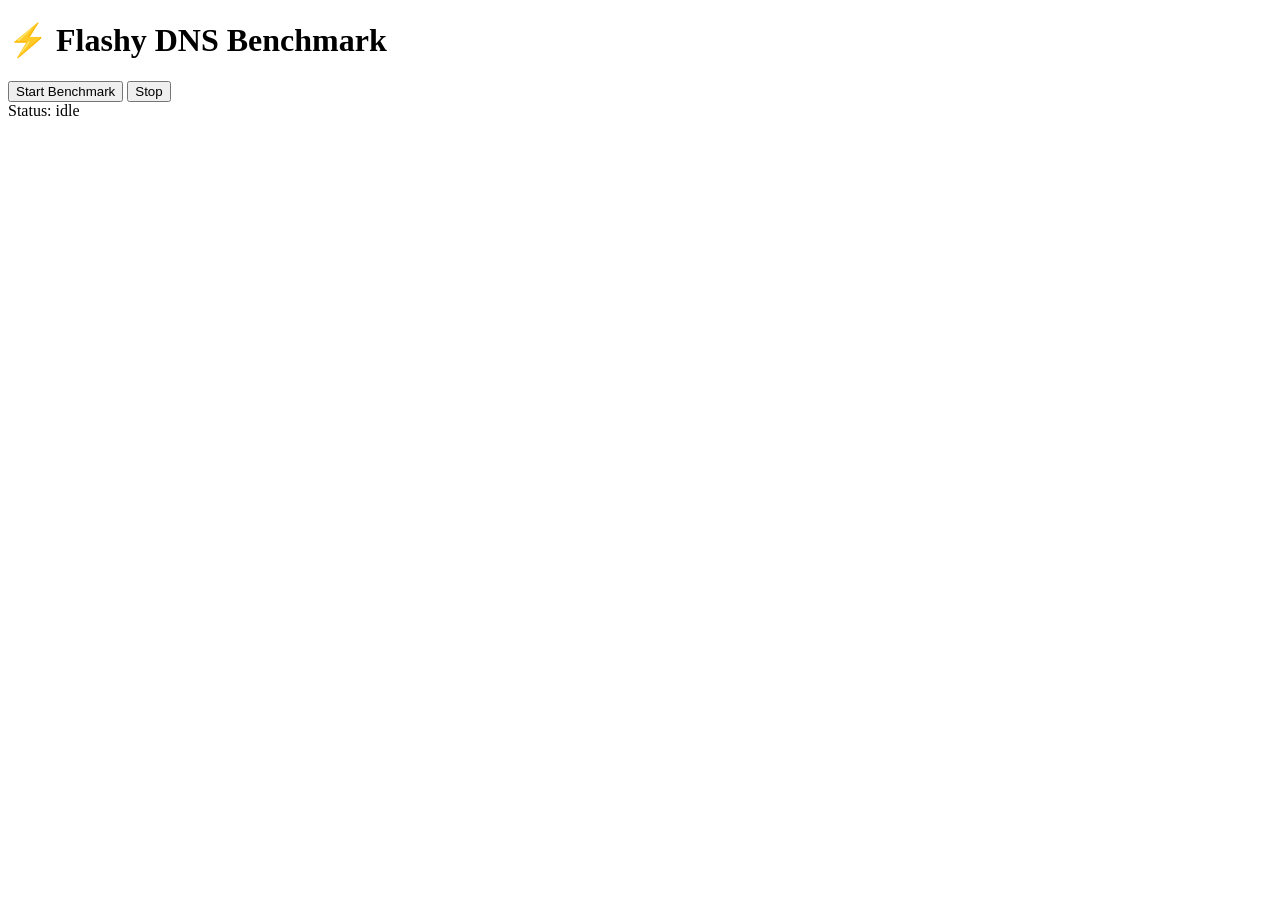
==== static/index.html @ a6df1c50 "flashy dns gui first draft" ====
<!DOCTYPE html>
<html lang="en">
<head>
    <meta charset="UTF-8">
    <title>Flashy DNS GUI</title>
    <link rel="stylesheet" href="./static/style.css">
</head>
<body>

<h1>⚡ Flashy DNS Benchmark</h1>

<div class="controls">
    <button id="startBtn">Start Benchmark</button>
    <button id="stopBtn">Stop</button>
</div>

<div id="statusBox">Status: idle</div>

<div id="results"></div>

<script src="./static/index.js"></script>
</body>
</html>
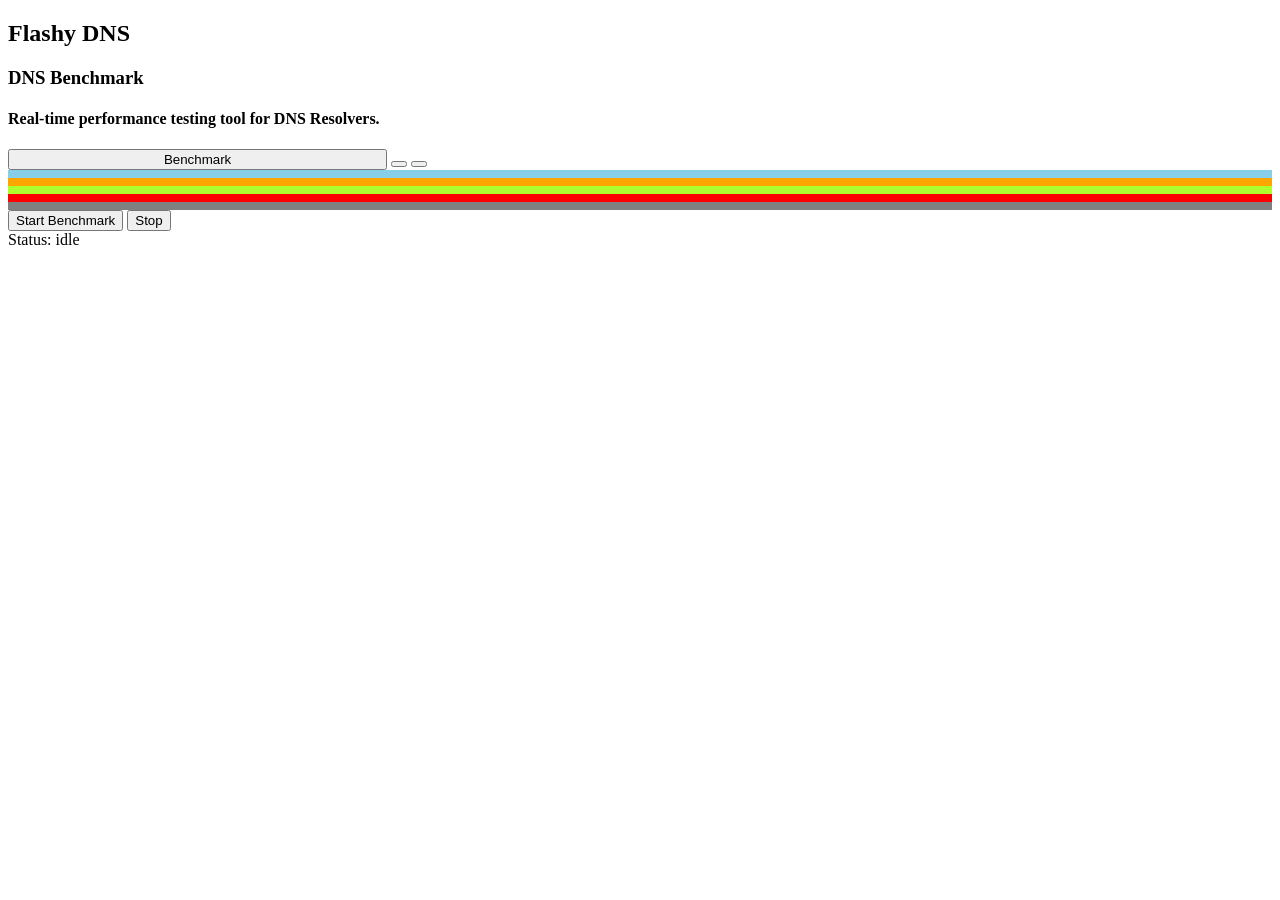
==== commit a38223fd: "css box design" ====
--- a/static/index.html
+++ b/static/index.html
@@ -2,12 +2,31 @@
 <html lang="en">
 <head>
     <meta charset="UTF-8">
-    <title>Flashy DNS GUI</title>
+    <title>Flashy DNS</title>
     <link rel="stylesheet" href="./static/style.css">
 </head>
 <body>
 
-<h1>⚡ Flashy DNS Benchmark</h1>
+<div id="head">
+<div id="head1">
+<h2>Flashy DNS</h2>
+<h3>DNS Benchmark</h3>
+<h4>Real-time performance testing tool for DNS Resolvers.</h4>
+</div>
+<div id="head2">
+<button style="width: 30%;">Benchmark</button>
+<button></button>
+<button></button>
+</div>
+</div>
+
+<div id="body1">
+<div class="box" style="border-top:8px solid skyblue;"></div>
+<div class="box" style="border-top:8px solid orange;"></div>
+<div class="box" style="border-top:8px solid greenyellow;"></div>
+<div class="box" style="border-top:8px solid red;"></div>
+<div class="box" style="border-top:8px solid gray;"></div>
+</div>
 
 <div class="controls">
     <button id="startBtn">Start Benchmark</button>
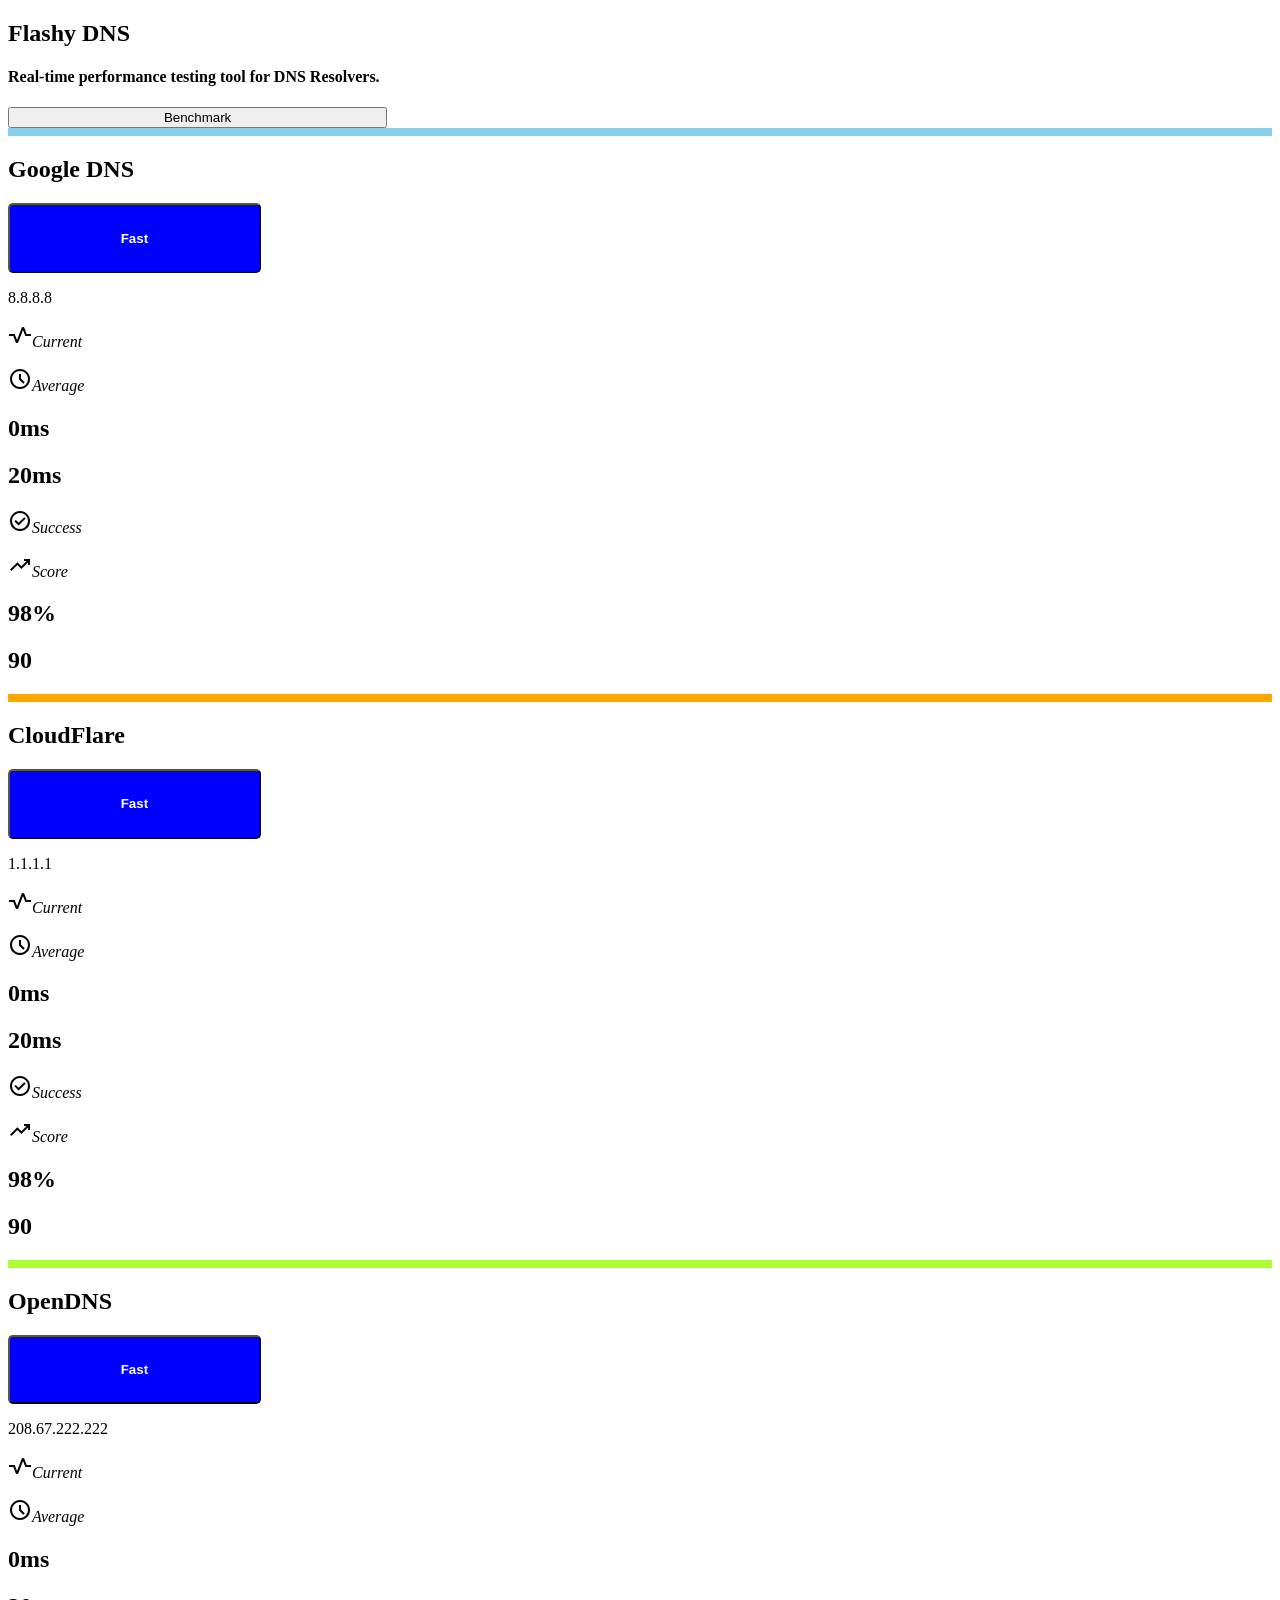
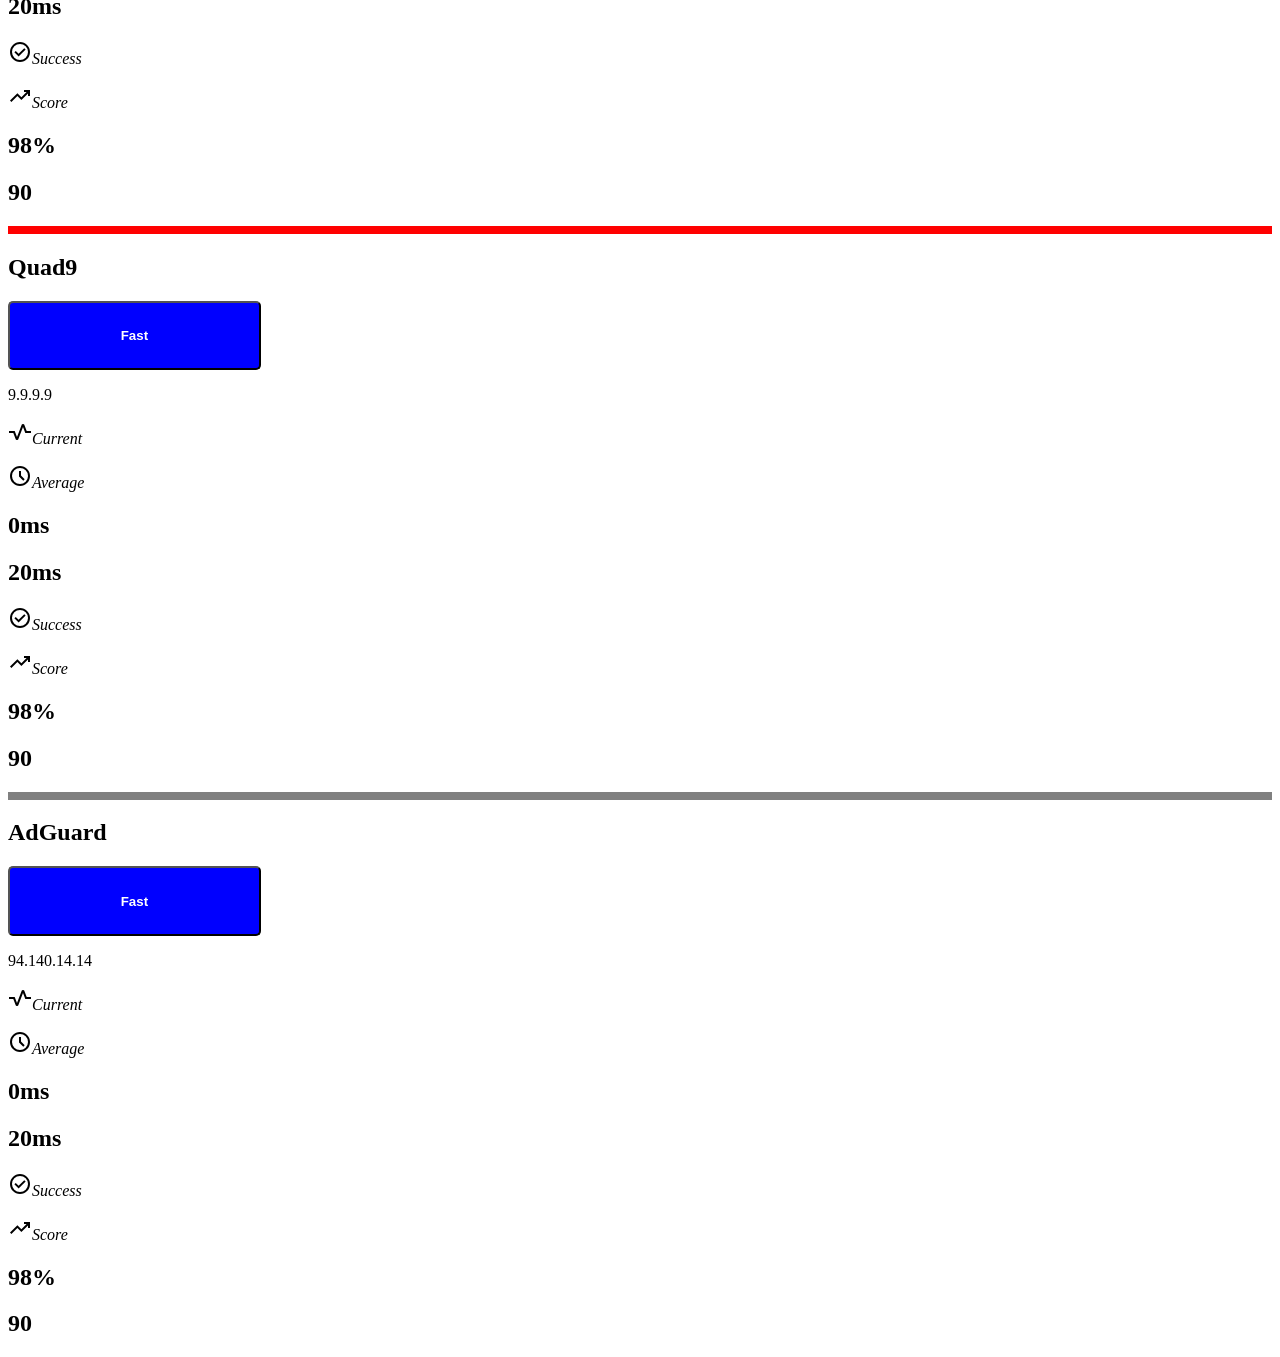
==== commit d2e52f61: "frontend added and integrated latency value" ====
--- a/static/index.html
+++ b/static/index.html
@@ -10,32 +10,92 @@
 <div id="head">
 <div id="head1">
 <h2>Flashy DNS</h2>
-<h3>DNS Benchmark</h3>
 <h4>Real-time performance testing tool for DNS Resolvers.</h4>
 </div>
 <div id="head2">
-<button style="width: 30%;">Benchmark</button>
-<button></button>
-<button></button>
+<button style="width: 30%;" id="benchmark">Benchmark</button>
 </div>
 </div>
 
 <div id="body1">
-<div class="box" style="border-top:8px solid skyblue;"></div>
-<div class="box" style="border-top:8px solid orange;"></div>
-<div class="box" style="border-top:8px solid greenyellow;"></div>
-<div class="box" style="border-top:8px solid red;"></div>
-<div class="box" style="border-top:8px solid gray;"></div>
+
+
+<div class="box" style="border-top:8px solid skyblue;">
+<div>
+<h2>Google DNS</h2>
+<button style="background:blue; width:20%; color:white; padding:2%; border-radius:5px; font-weight:600;">Fast</button>
+</div>
+<p>8.8.8.8</p>
+<div><p class="crit"><img src="/static/vital_signs.svg"/><i>Current</i></p><p class="crit"><img src="/static/schedule.svg"/><i>Average</i></p></div>
+<div><h2 id="google">0ms</h2><h2>20ms</h2></div>
+
+<div><p class="crit"><img src="/static/check_circle.svg"/><i>Success</i></p><p class="crit"><img src="/static/trending_up.svg"/><i>Score</i></p></div>
+<div><h2>98%</h2><h2>90</h2></div>
+
 </div>
 
-<div class="controls">
-    <button id="startBtn">Start Benchmark</button>
-    <button id="stopBtn">Stop</button>
+
+<div class="box" style="border-top:8px solid orange;">
+<div>
+<h2>CloudFlare</h2>
+<button style="background:blue; width:20%; color:white; padding:2%; border-radius:5px; font-weight:600;">Fast</button>
+</div>
+<p>1.1.1.1</p>
+<div><p class="crit"><img src="/static/vital_signs.svg"/><i>Current</i></p><p class="crit"><img src="/static/schedule.svg"/><i>Average</i></p></div>
+<div><h2 id="cloud">0ms</h2><h2>20ms</h2></div>
+
+<div><p class="crit"><img src="/static/check_circle.svg"/><i>Success</i></p><p class="crit"><img src="/static/trending_up.svg"/><i>Score</i></p></div>
+<div><h2>98%</h2><h2>90</h2></div>
+
 </div>
 
-<div id="statusBox">Status: idle</div>
 
-<div id="results"></div>
+<div class="box" style="border-top:8px solid greenyellow;">
+<div>
+<h2>OpenDNS</h2>
+<button style="background:blue; width:20%; color:white; padding:2%; border-radius:5px; font-weight:600;">Fast</button>
+</div>
+<p>208.67.222.222</p>
+<div><p class="crit"><img src="/static/vital_signs.svg"/><i>Current</i></p><p class="crit"><img src="/static/schedule.svg"/><i>Average</i></p></div>
+<div><h2 id="open">0ms</h2><h2>20ms</h2></div>
+
+<div><p class="crit"><img src="/static/check_circle.svg"/><i>Success</i></p><p class="crit"><img src="/static/trending_up.svg"/><i>Score</i></p></div>
+<div><h2>98%</h2><h2>90</h2></div>
+
+</div>
+
+
+<div class="box" style="border-top:8px solid red;">
+<div>
+<h2>Quad9</h2>
+<button style="background:blue; width:20%; color:white; padding:2%; border-radius:5px; font-weight:600;">Fast</button>
+</div>
+<p>9.9.9.9</p>
+<div><p class="crit"><img src="/static/vital_signs.svg"/><i>Current</i></p><p class="crit"><img src="/static/schedule.svg"/><i>Average</i></p></div>
+<div><h2 id="quad">0ms</h2><h2>20ms</h2></div>
+
+<div><p class="crit"><img src="/static/check_circle.svg"/><i>Success</i></p><p class="crit"><img src="/static/trending_up.svg"/><i>Score</i></p></div>
+<div><h2>98%</h2><h2>90</h2></div>
+
+</div>
+
+
+<div class="box" style="border-top:8px solid gray;">
+<div>
+<h2>AdGuard</h2>
+<button style="background:blue; width:20%; color:white; padding:2%; border-radius:5px; font-weight:600;">Fast</button>
+</div>
+<p>94.140.14.14</p>
+<div><p class="crit"><img src="/static/vital_signs.svg"/><i>Current</i></p><p class="crit"><img src="/static/schedule.svg"/><i>Average</i></p></div>
+<div><h2 id="ad">0ms</h2><h2>20ms</h2></div>
+
+<div><p class="crit"><img src="/static/check_circle.svg"/><i>Success</i></p><p class="crit"><img src="/static/trending_up.svg"/><i>Score</i></p></div>
+<div><h2>98%</h2><h2>90</h2></div>
+
+</div>
+</div>
+
+
 
 <script src="./static/index.js"></script>
 </body>
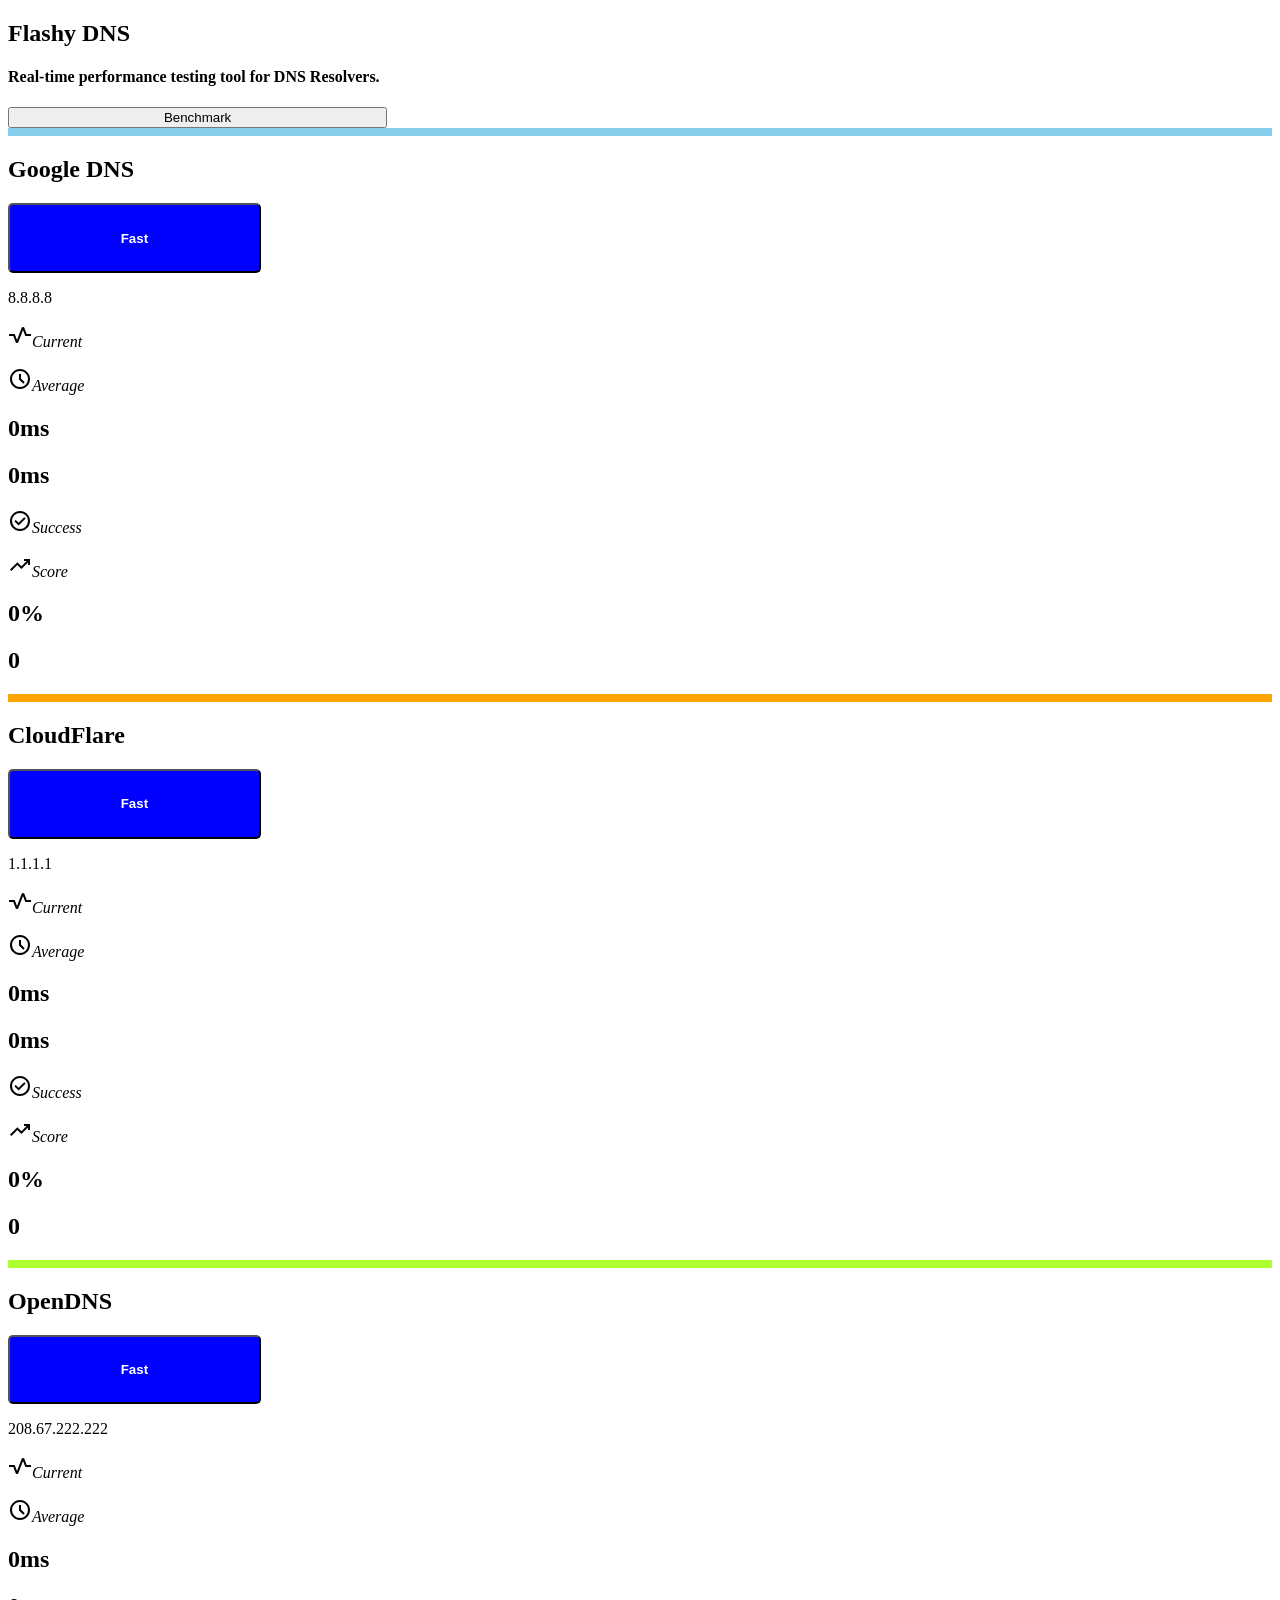
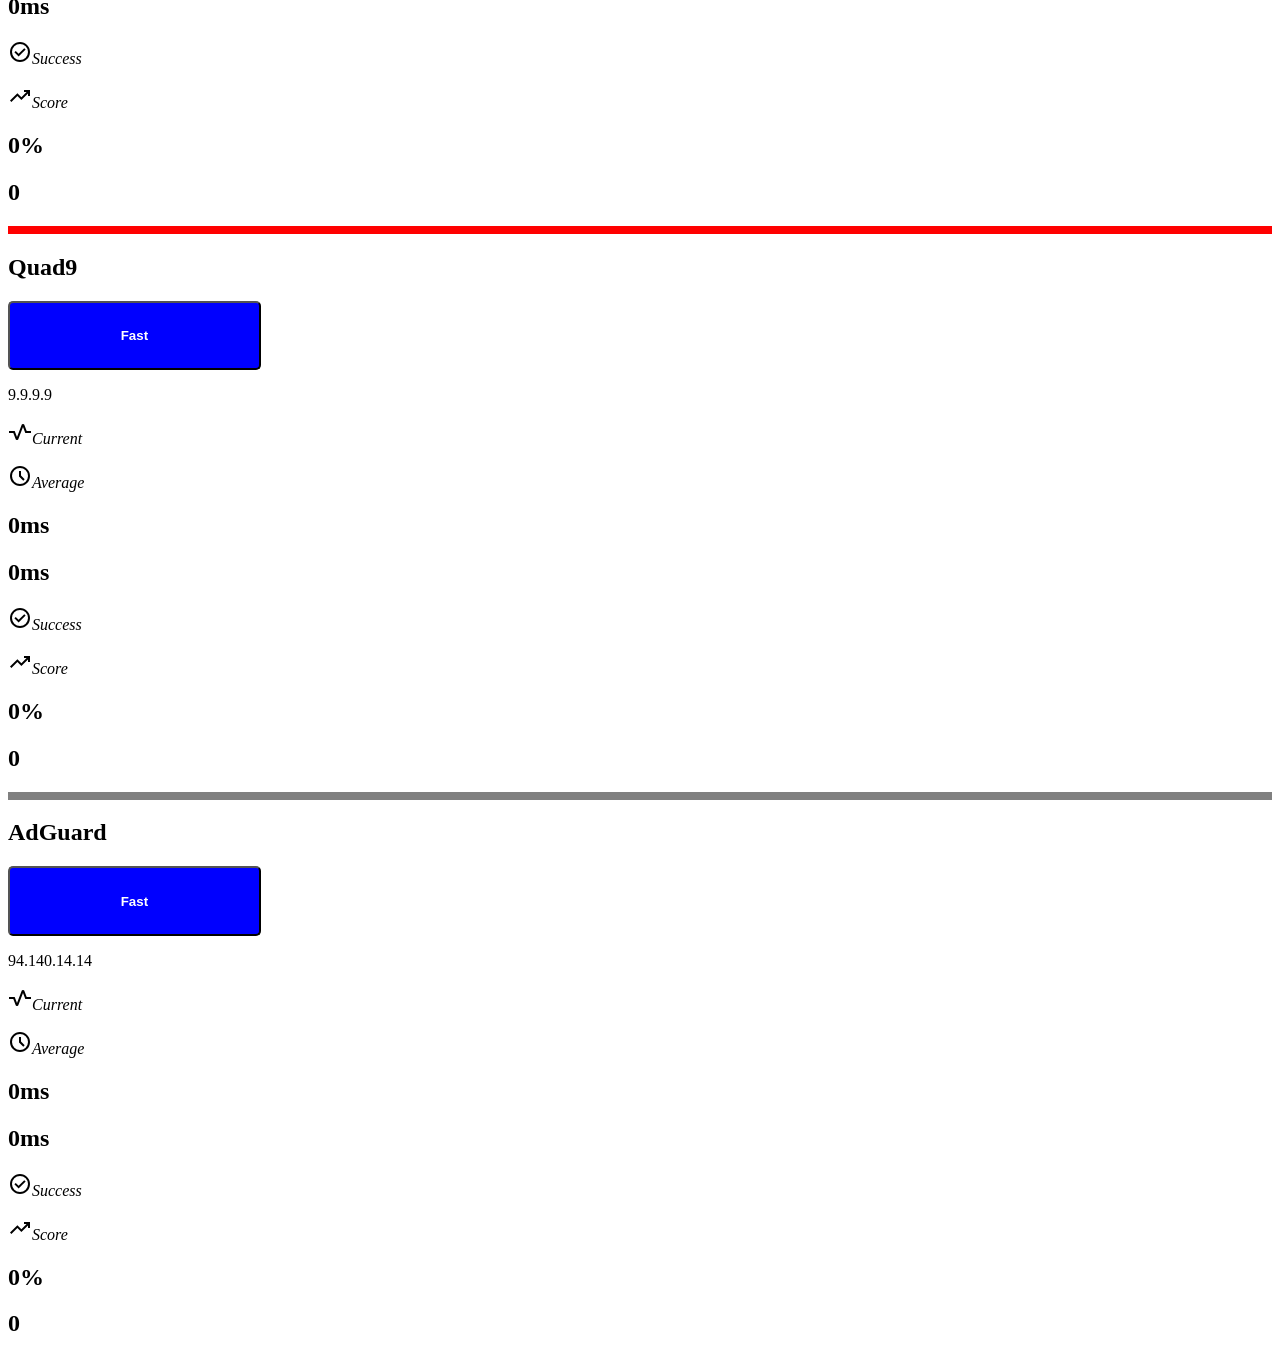
==== commit 4aa8c465: "minor ui update" ====
--- a/static/index.html
+++ b/static/index.html
@@ -27,10 +27,10 @@
 </div>
 <p>8.8.8.8</p>
 <div><p class="crit"><img src="/static/vital_signs.svg"/><i>Current</i></p><p class="crit"><img src="/static/schedule.svg"/><i>Average</i></p></div>
-<div><h2 id="google">0ms</h2><h2>20ms</h2></div>
+<div><h2 id="google">0ms</h2><h2>0ms</h2></div>
 
 <div><p class="crit"><img src="/static/check_circle.svg"/><i>Success</i></p><p class="crit"><img src="/static/trending_up.svg"/><i>Score</i></p></div>
-<div><h2>98%</h2><h2>90</h2></div>
+<div><h2>0%</h2><h2>0</h2></div>
 
 </div>
 
@@ -42,10 +42,10 @@
 </div>
 <p>1.1.1.1</p>
 <div><p class="crit"><img src="/static/vital_signs.svg"/><i>Current</i></p><p class="crit"><img src="/static/schedule.svg"/><i>Average</i></p></div>
-<div><h2 id="cloud">0ms</h2><h2>20ms</h2></div>
+<div><h2 id="cloud">0ms</h2><h2>0ms</h2></div>
 
 <div><p class="crit"><img src="/static/check_circle.svg"/><i>Success</i></p><p class="crit"><img src="/static/trending_up.svg"/><i>Score</i></p></div>
-<div><h2>98%</h2><h2>90</h2></div>
+<div><h2>0%</h2><h2>0</h2></div>
 
 </div>
 
@@ -57,10 +57,10 @@
 </div>
 <p>208.67.222.222</p>
 <div><p class="crit"><img src="/static/vital_signs.svg"/><i>Current</i></p><p class="crit"><img src="/static/schedule.svg"/><i>Average</i></p></div>
-<div><h2 id="open">0ms</h2><h2>20ms</h2></div>
+<div><h2 id="open">0ms</h2><h2>0ms</h2></div>
 
 <div><p class="crit"><img src="/static/check_circle.svg"/><i>Success</i></p><p class="crit"><img src="/static/trending_up.svg"/><i>Score</i></p></div>
-<div><h2>98%</h2><h2>90</h2></div>
+<div><h2>0%</h2><h2>0</h2></div>
 
 </div>
 
@@ -72,10 +72,10 @@
 </div>
 <p>9.9.9.9</p>
 <div><p class="crit"><img src="/static/vital_signs.svg"/><i>Current</i></p><p class="crit"><img src="/static/schedule.svg"/><i>Average</i></p></div>
-<div><h2 id="quad">0ms</h2><h2>20ms</h2></div>
+<div><h2 id="quad">0ms</h2><h2>0ms</h2></div>
 
 <div><p class="crit"><img src="/static/check_circle.svg"/><i>Success</i></p><p class="crit"><img src="/static/trending_up.svg"/><i>Score</i></p></div>
-<div><h2>98%</h2><h2>90</h2></div>
+<div><h2>0%</h2><h2>0</h2></div>
 
 </div>
 
@@ -87,10 +87,10 @@
 </div>
 <p>94.140.14.14</p>
 <div><p class="crit"><img src="/static/vital_signs.svg"/><i>Current</i></p><p class="crit"><img src="/static/schedule.svg"/><i>Average</i></p></div>
-<div><h2 id="ad">0ms</h2><h2>20ms</h2></div>
+<div><h2 id="ad">0ms</h2><h2>0ms</h2></div>
 
 <div><p class="crit"><img src="/static/check_circle.svg"/><i>Success</i></p><p class="crit"><img src="/static/trending_up.svg"/><i>Score</i></p></div>
-<div><h2>98%</h2><h2>90</h2></div>
+<div><h2>0%</h2><h2>0</h2></div>
 
 </div>
 </div>
